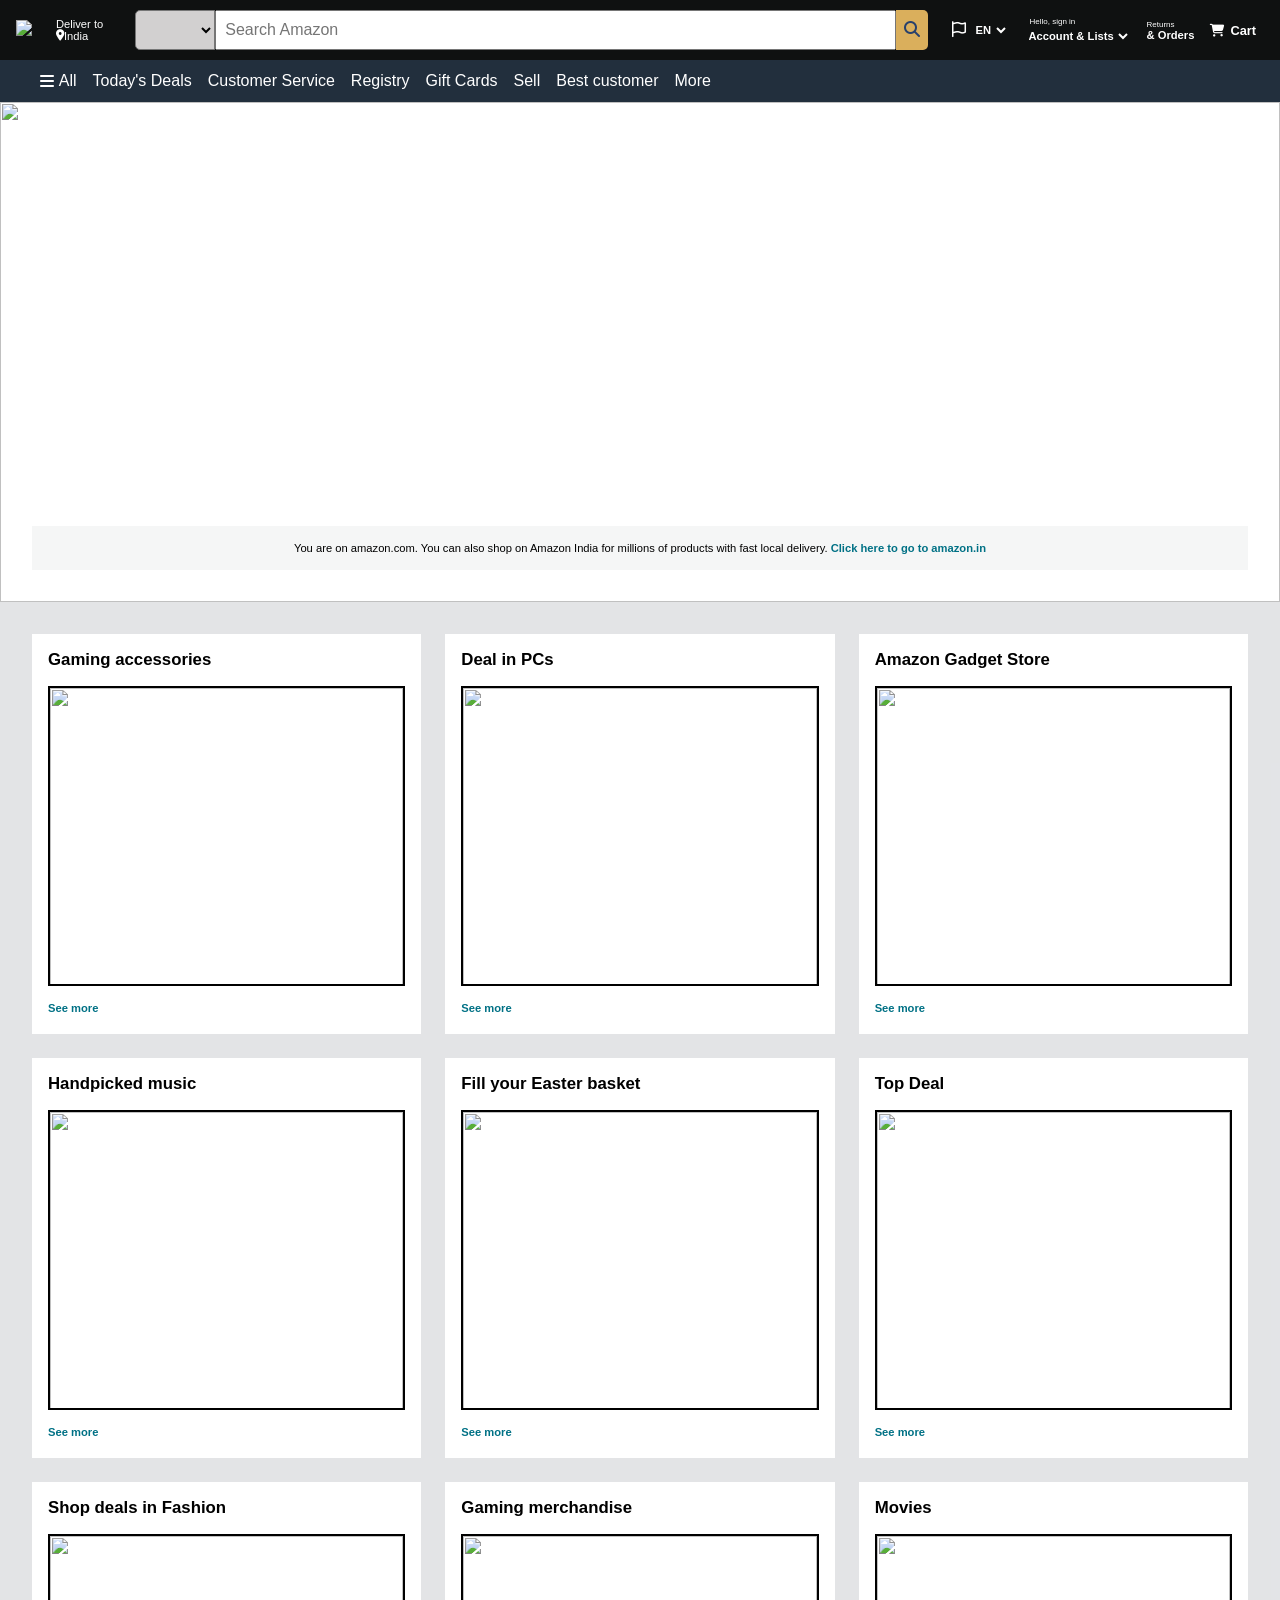
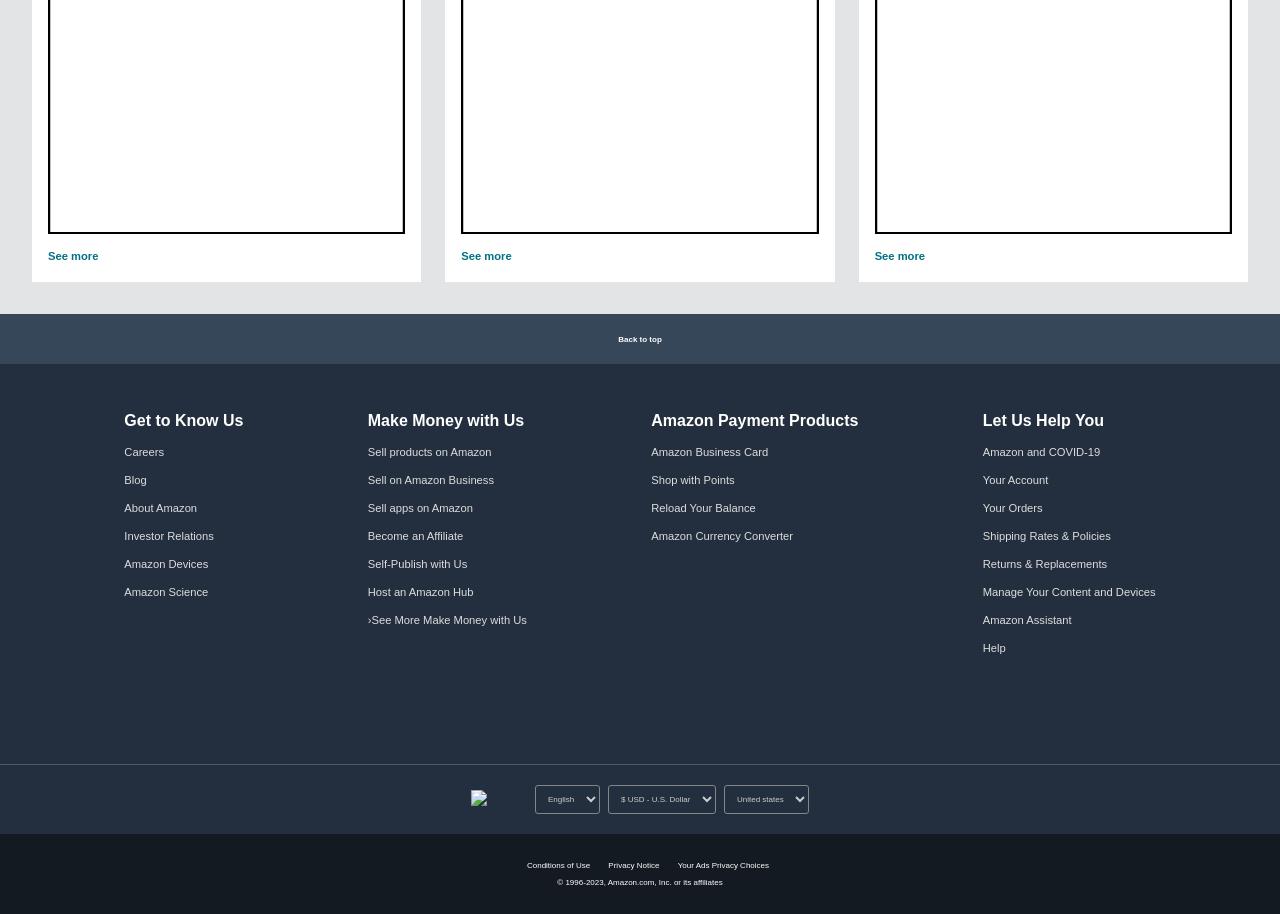
==== index.html @ fedb4ec2 "link" ====
<!DOCTYPE html>
<html lang="en">
  <head>
    <meta charset="UTF-8" />
    <meta name="viewport" content="width=device-width, initial-scale=1.0" />
    
    <link rel="stylesheet" href="amazon.css" />

    <!-- Font Awesome CDN -->

    <link
      rel="stylesheet"
      href="https://cdnjs.cloudflare.com/ajax/libs/font-awesome/6.5.1/css/all.min.css"
      integrity="sha512-DTOQO9RWCH3ppGqcWaEA1BIZOC6xxalwEsw9c2QQeAIftl+Vegovlnee1c9QX4TctnWMn13TZye+giMm8e2LwA=="
      crossorigin="anonymous"
      referrerpolicy="no-referrer"
    />
    <title>Amazon Clone</title>
  </head>

  <body>
    <header>
      <nav>
        <div class="nav-left">
          <div class="nav-logo">
            <img
              src="https://media.geeksforgeeks.org/wp-content/uploads/20240326183545/amazon.png"
            />
          </div>
          <div class="location">
            <p class="top-text">Deliver to</p>
            <div class="location-icon">
              <i class="fa-solid fa-location-dot"></i>
              <p class="bottom-text">India</p>
            </div>
          </div>
        </div>

        <div class="nav-center">
          <select class="search-dropdown">
            <option></option>
            <option>All</option>
            <option>All Departments</option>
            <option>Arts & Crafts</option>
          </select>
          <input type="text" placeholder="Search Amazon" class="search-box" />
          <div class="search-icon">
            <i class="fa-solid fa-magnifying-glass" style="color: #28416c"> </i>
          </div>
        </div>

        <div class="nav-right">
          <div class="language-option">
            <div class="flag">
              <i class="fa-regular fa-flag"></i>
            </div>
            <select class="select-language">
              <option value="lan">EN</option>
              <option value="lan">ES</option>
              <option value="lan">AR</option>
            </select>
          </div>

          <div class="account-option">
            <p class="top-text">Hello, sign in</p>
            <select class="select-account">
              <option value="Account">Account & Lists</option>
              <option value="Account">Account & Lists</option>
              <option value="Account">Account & Lists</option>
            </select>
          </div>

          <div class="order-option">
            <p class="top-text">Returns</p>
            <p class="bottom-text">& Orders</p>
          </div>

          <div class="cart-option">
            <div class="cart-logo">
              <i class="fa-solid fa-cart-shopping"></i>
            </div>
            Cart
          </div>
        </div>
      </nav>

      <div class="nav-options">
        <div class="all-logo">
          <i class="fa-solid fa-bars"></i>
          <p class="list">All</p>
        </div>

        <div class="options">
          <p>Today's Deals</p>
          <p>Customer Service</p>
          <p>Registry</p>
          <p>Gift Cards</p>
          <p>Sell</p>
          <p>Best customer</p>
          <p>More</p>
        </div>
      </div>
    </header>

    <main>
      <div class="carousel">
        <div class="slides-container">
          <div id="slide1" class="slide">
            <div class="content">
              <img
                src="https://media.geeksforgeeks.org/wp-content/uploads/20240326122916/image11.jpg"
              />
            </div>
            <a href="#slide3" class="prev arrow">
              <i class="fa-solid fa-chevron-left" style="color: #ffffff"> </i>
            </a>
            <a href="#slide2" class="next arrow">
              <i class="fa-solid fa-chevron-right" style="color: #ffffff"> </i>
            </a>
          </div>
          <div id="slide2" class="slide">
            <div class="content">
              <img
                src="https://media.geeksforgeeks.org/wp-content/uploads/20240326122915/image8.jpg"
              />
            </div>
            <div class="arrows"></div>
            <a href="#slide1" class="prev arrow">
              <i class="fa-solid fa-chevron-left" style="color: #ffffff"> </i>
            </a>
            <a href="#slide3" class="next arrow">
              <i class="fa-solid fa-chevron-right" style="color: #ffffff"> </i>
            </a>
          </div>
          <div id="slide3" class="slide">
            <div class="content">
              <img
                src="https://media.geeksforgeeks.org/wp-content/uploads/20240326121955/image.jpg"
              />
            </div>
            <div class="arrows"></div>
            <a href="#slide2" class="prev arrow">
              <i class="fa-solid fa-chevron-left" style="color: #ffffff"> </i>
            </a>
            <a href="#slide1" class="next arrow">
              <i class="fa-solid fa-chevron-right" style="color: #ffffff"> </i>
            </a>
          </div>
        </div>
        <div class="text">
          <p>
            You are on amazon.com. You can also shop on Amazon India for
            millions of products with fast local delivery.
            <a href="#"> Click here to go to amazon.in </a>
          </p>
        </div>
      </div>



      <!-- second part -->
      <div class="items-container">
        <div class="item-card">
          <h2>Gaming accessories</h2>
          <img
          src="/amazon/amazon.jpg"
          />
          <p>
            <a href="#">See more</a>
          </p>
        </div>
        <div class="item-card">
          <h2>Deal in PCs</h2>
          <img
          src="/amazon/amazon.jpg"
          />
          <p>
            <a href="#">See more</a>
          </p>
        </div>
        <div class="item-card">
          <h2>Amazon Gadget Store</h2>
          <img
          src="/amazon/amazon.jpg"
          />
          <p>
            <a href="#">See more</a>
          </p>
        </div>
        <div class="item-card">
          <h2>Handpicked music</h2>
          <img
          src="/amazon/amazon.jpg"
          />
          <p>
            <a href="#">See more</a>
          </p>
        </div>
        <div class="item-card">
          <h2>Fill your Easter basket</h2>
          <img
          src="/amazon/amazon.jpg"
          />
          <p>
            <a href="#">See more</a>
          </p>
        </div>
        <div class="item-card">
          <h2>Top Deal</h2>
          <img
          src="/amazon/amazon.jpg"
          />
          <p>
            <a href="#">See more</a>
          </p>
        </div>
        <div class="item-card">
          <h2>Shop deals in Fashion</h2>
          <img
          src="/amazon/amazon.jpg"
          />
          <p>
            <a href="#">See more</a>
          </p>
        </div>
        <div class="item-card">
          <h2>Gaming merchandise</h2>
          <img
          src="/amazon/amazon.jpg"
          />
          <p>
            <a href="#">See more</a>
          </p>
        </div>
        <div class="item-card">
          <h2>Movies</h2>
          <img
            src="https://media.geeksforgeeks.org/wp-content/uploads/20240326121955/image.jpg"
          />
          <p>
            <a href="#">See more</a>
          </p>
        </div>
      </div>
    </main>



    <!--last part footer-->
    <footer>
      <a href="#" class="back-option"> Back to top </a>

      <div class="footer-links">
        <ul>
          <p>Get to Know Us</p>
          <a>Careers</a>
          <a>Blog</a>
          <a>About Amazon</a>
          <a>Investor Relations</a>
          <a>Amazon Devices</a>
          <a>Amazon Science</a>
        </ul>
        <ul>
          <p>Make Money with Us</p>
          <a>Sell products on Amazon</a>
          <a>Sell on Amazon Business</a>
          <a>Sell apps on Amazon</a>
          <a>Become an Affiliate</a>
          <a>Self-Publish with Us</a>
          <a>Host an Amazon Hub</a>
          <a>›See More Make Money with Us</a>
        </ul>
        <ul>
          <p>Amazon Payment Products</p>
          <a>Amazon Business Card</a>
          <a>Shop with Points</a>
          <a>Reload Your Balance</a>
          <a>Amazon Currency Converter</a>
        </ul>
        <ul>
          <p>Let Us Help You</p>
          <a>Amazon and COVID-19</a>
          <a>Your Account</a>
          <a>Your Orders</a>
          <a>Shipping Rates & Policies</a>
          <a>Returns & Replacements</a>
          <a>Manage Your Content and Devices</a>
          <a>Amazon Assistant</a>
          <a>Help</a>
        </ul>
      </div>
      <div class="country-info">
        <div class="logo">
          <img
            src="https://media.geeksforgeeks.org/wp-content/uploads/20240326183545/amazon.png"
          />
        </div>
        <div class="options">
          <select>
            <option value="En">English</option>
          </select>
          <select>
            <option value="1">$ USD - U.S. Dollar</option>
          </select>

          <select>
            <option value="4">United states</option>
          </select>
        </div>
      </div>
      <div class="policies">
        <div class="pages">
          <a href="#">Conditions of Use</a>
          <a href="#">Privacy Notice</a>
          <a href="#">Your Ads Privacy Choices</a>
        </div>
        © 1996-2023, Amazon.com, Inc. or its affiliates
      </div>
    </footer>
  </body>
</html>
---- amazon.css ----
* {
    margin: 0;
    padding: 0;
    box-sizing: border-box;
}

body {
    height: 100vh;
    font-family: Arial;
}

/* Header  */
nav {
    height: 60px;
    display: flex;
    align-items: center;
    background-color: #0f1111;
    color: white;
}

.nav-left {
    display: flex;
    align-items: center;
    justify-content: center;
    margin-left: .5rem;
}

.nav-logo img {
    width: 100px;
    padding: .5rem;
}

.nav-logo:hover {
    outline: 1px solid white;
}

.location {
    height: 100%;
    font-size: .7rem;
    padding: .5rem 1rem;
}

.location:hover {
    outline: 1px solid white;
}

.location-icon {
    display: flex;
    align-items: center;
}


.nav-center {
    height: 40px;
    display: flex;
    flex-grow: 1;
    border-radius: 5px;
    margin-left: 1rem;
}

.nav-center:hover {
    outline: 2px solid rgb(232, 176, 73);
}

.search-dropdown {
    width: 5rem;
    font-size: 1rem;
    background-color: rgb(210, 208, 208);
    padding: .5rem;
    border-radius: 5px 0 0 5px;
    outline: none;
}

.search-dropdown:focus {
    outline: none;
}

.search-box {
    font-size: 1rem;
    flex-grow: 1;
    padding: .5rem;
}

.search-box:focus {
    outline: none;
}

.search-icon i {
    height: 100%;
    background-color: rgba(255, 203, 105, 0.849);
    border-radius: 0 5px 5px 0;
    padding: .7rem .5rem;
    outline: none;
}

.nav-right {
    display: flex;
    align-items: center;
    margin: 0 1rem;
}

.language-option {
    display: flex;
    padding: .5rem .5rem;
}

.language-option:hover {
    outline: 1px solid white;
}

.flag {
    width: 20px;
}

.select-language {
    font-size: .7rem;
    font-weight: bold;
    color: white;
    background: transparent;
    border: none;
}

.select-language option {
    color: black;
}

.account-option {
    padding: .5rem .5rem;
}

.account-option:hover {
    outline: 1px solid white;
}

.account-option .top-text {
    font-size: .5rem;
    margin-left: 5px;
}

.select-account {
    font-size: .7rem;
    font-weight: bold;
    background: transparent;
    color: white;
    border: none;
}

.order-option {
    padding: .5rem .5rem;
    justify-content: space-between;
}

.order-option:hover {
    outline: 1px solid white;
}

.order-option .top-text {
    font-size: .5rem;
}

.order-option .bottom-text {
    font-size: .7rem;
    font-weight: bold;
}

.cart-option {
    display: flex;
    align-items: center;
    font-size: 0.8rem;
    font-weight: 700;
    padding: .5rem .5rem;
}

.cart-option:hover {
    outline: 1px solid white;
}

.cart-logo i {
    width: 20px;
}

.nav-options {
    height: 42px;
    display: flex;
    align-items: center;
    background-color: #222f3d;
    color: white;
    justify-content: start;

}

.nav-options * {
    cursor: pointer;
}

.all-logo {
    display: flex;
    align-items: center;
    gap: .3rem;
    padding: .5rem;
    margin-left: 2rem;
}

.all-logo:hover {
    outline: 1px solid white;
}

.nav-options .options {
    display: flex;
}

.nav-options .options p {
    padding: 0.5rem;
}

.nav-options .options p:hover {
    outline: 1px solid white;
}

/* Main */
main {
    width: min(1500px, 100%);
    position: relative;
    left: 50%;
    transform: translate(-50%);
}

.carousel {
    width: 100%;
    height: 500px;
    position: relative;
    display: flex;
    justify-content: center;
    align-items: flex-end;
}

.carousel .slides-container {
    position: absolute;
    top: 0;
    right: 0;
    bottom: 0;
    left: 0;
    display: flex;
    overflow-x: scroll;
    scroll-snap-type: x mandatory;
}

.carousel .slides-container::-webkit-scrollbar {
    display: none;
}

.slides-container .slide {
    position: relative;
    display: flex;
    align-items: center;
    justify-content: center;
    flex: 0 0 100%;
    overflow: hidden;
}

.slide .content {
    width: 100%;
    height: 100%;
}

.slide .content img {
    height: 100%;
    width: 100%;
    object-fit: cover;
}

.slide .arrow {
    position: absolute;
    top: 50%;
    transform: translateY(-50%);
    scale: 2;
    margin: 1rem;
}

.slide .prev {
    left: 1rem;
}

.slide .next {
    right: 1rem;
}

.carousel .text {
    width: 95%;
    position: absolute;
    text-align: center;
    font-size: .7rem;
    background-color: #f5f6f6;
    padding: 1rem;
    margin-bottom: 2rem;
}

.carousel .text a {
    text-decoration: none;
    font-weight: bold;
    color: #007185;
}

.items-container {
    display: flex;
    flex-wrap: wrap;
    gap: 1.5rem;
    background-color: #c9cbcf82;
    padding:  2rem 2rem 2rem;
}

.item-card {
    height: 400px;
    display: flex;
    flex-direction: column;
    flex: 1 0 300px;
    gap: 1rem;
    font-size: .7rem;
    background-color: white;
    padding: 1rem;
    cursor: pointer;
    overflow: hidden;
}

.item-card:hover{
    border: 2px solid black;
}

.item-card img {
    height: 300px;
    width: 100%;
    border: 2px solid black;
    object-fit: cover;
}

.item-card a {
    text-decoration: none;
    font-weight: bold;
    color: #007185;
}

/* Footer */
.back-option {
    text-decoration: none;
    height: 50px;
    display: flex;
    align-items: center;
    justify-content: center;
    font-size: .5rem;
    font-weight: bold;
    color: white;
    background-color: #37475A;
}

.footer-links {
    height: 400px;
    display: flex;
    justify-content: space-evenly;
    background-color: #232F3E;
    color: white;
}

.footer-links ul {
    margin-top: 3rem;
}

.footer-links ul p {
    font-weight: bold;
}

.footer-links ul a {
    display: block;
    font-size: .7rem;
    color: #dddddd;
    margin-top: 1rem;
    cursor: pointer;
}

.footer-links ul a:hover {
    text-decoration: underline;
}

.country-info {
    height: 70px;
    display: flex;
    align-items: center;
    justify-content: center;
    background-color: #232F3E;
    color: white;
    border-top: 0.5px solid #84868878;
}

.country-info .logo img {
    width: 50px;
}

.country-info .options {
    display: flex;
    gap: .5rem;
    margin-left: 3rem;
}

.country-info .options select {
    font-size: .5rem;
    text-decoration: none;
    color: #cccccc;
    background: transparent;
    border: 1px solid #848688;
    border-radius: 3px;
    padding: .5rem;
}

.policies {
    height: 80px;
    display: flex;
    flex-direction: column;
    align-items: center;
    justify-content: center;
    gap: .5rem;
    font-size: .5rem;
    color: white;
    background-color: #131A22;
}

.pages a {
    text-decoration: none;
    color: white;
    margin-left: 1rem;

}

/* Small Devices */
@media screen and (max-width: 900px) {
    :root {
        font-size: 2vw;
    }

    /* Header  */
    nav {
        height: 5vw;
    }

    .nav-logo img {
        width: 7vw;
    }

    .nav-center {
        height: 4vw;
    }

    .search-dropdown {
        width: 7vw;
    }

    .search-box {
        width: 1vw;
    }

    .search-icon i {
        padding: .5rem .5rem;
    }

    .flag {
        width: 2vw;
    }

    .cart-logo {
        width: 3vw;
    }

    .nav-options {
        height: 5vw;
    }

    /* Main */
    .carousel {
        height: 30vw;
    }

    .arrow i {
        height: 4vw;
    }


    .item-card {
        height: 25vw;
        flex: 1 0 20vw;
        font-size: .5rem;
    }

    .item-card img {
        height: 14vw;
    }

    /* Footer */
    .back-option {
        height: 5vw;
    }

    .footer-links {
        height: 40vw;
    }

    .country-info .logo img {
        width: 7vw;
    }

    .policies {
        height: 8vw;
    }
}
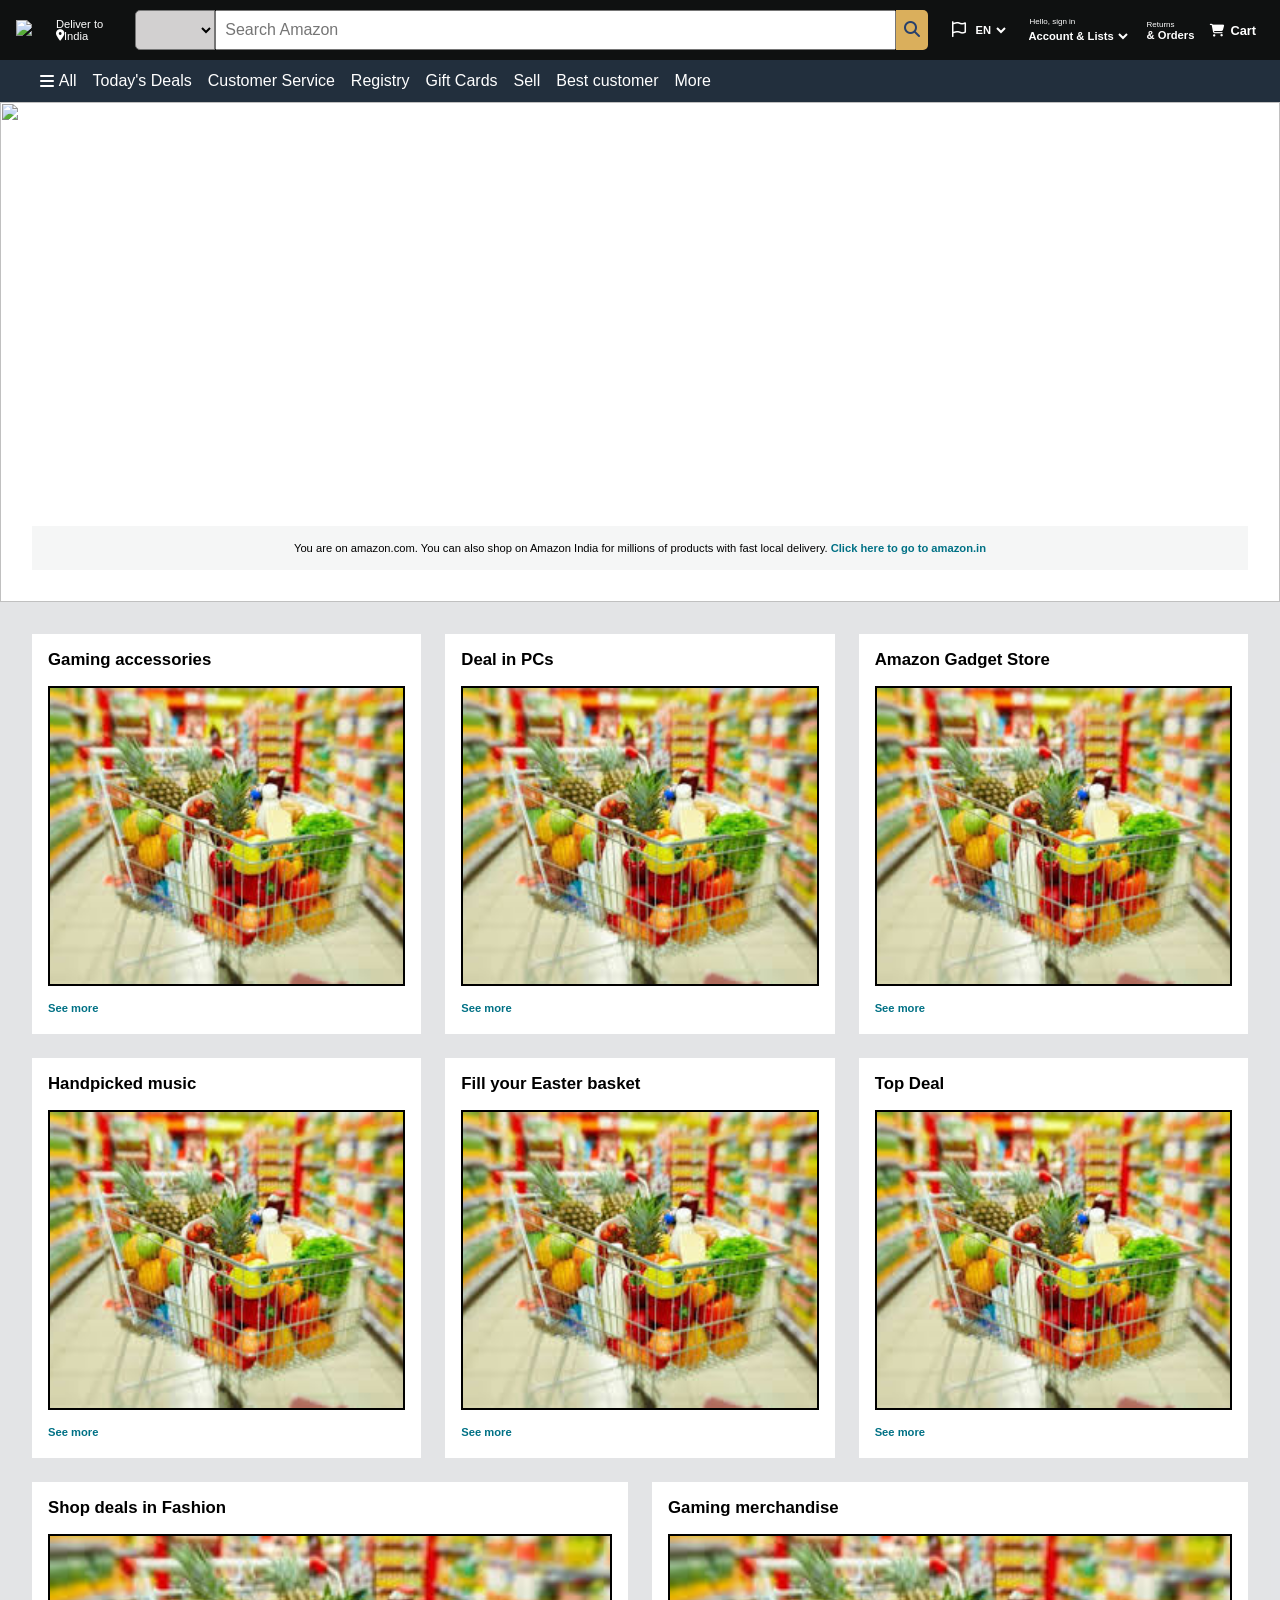
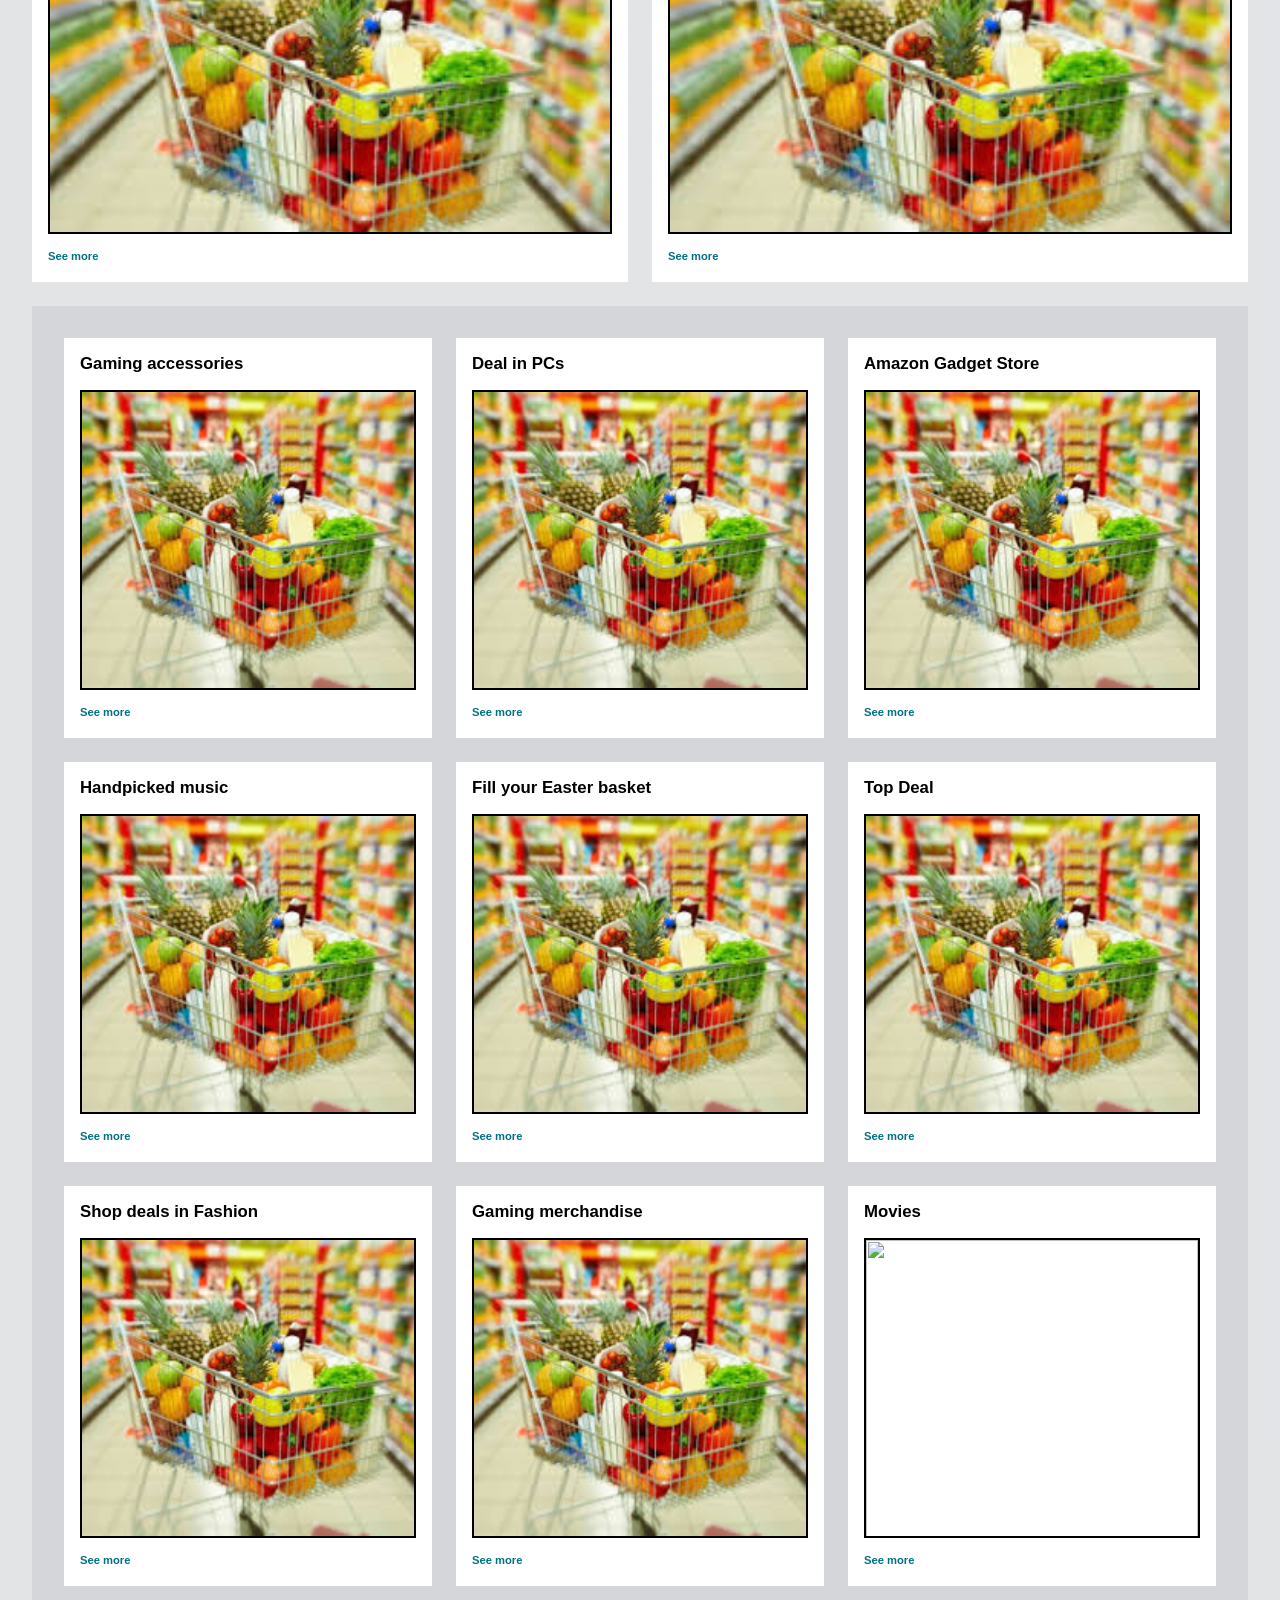
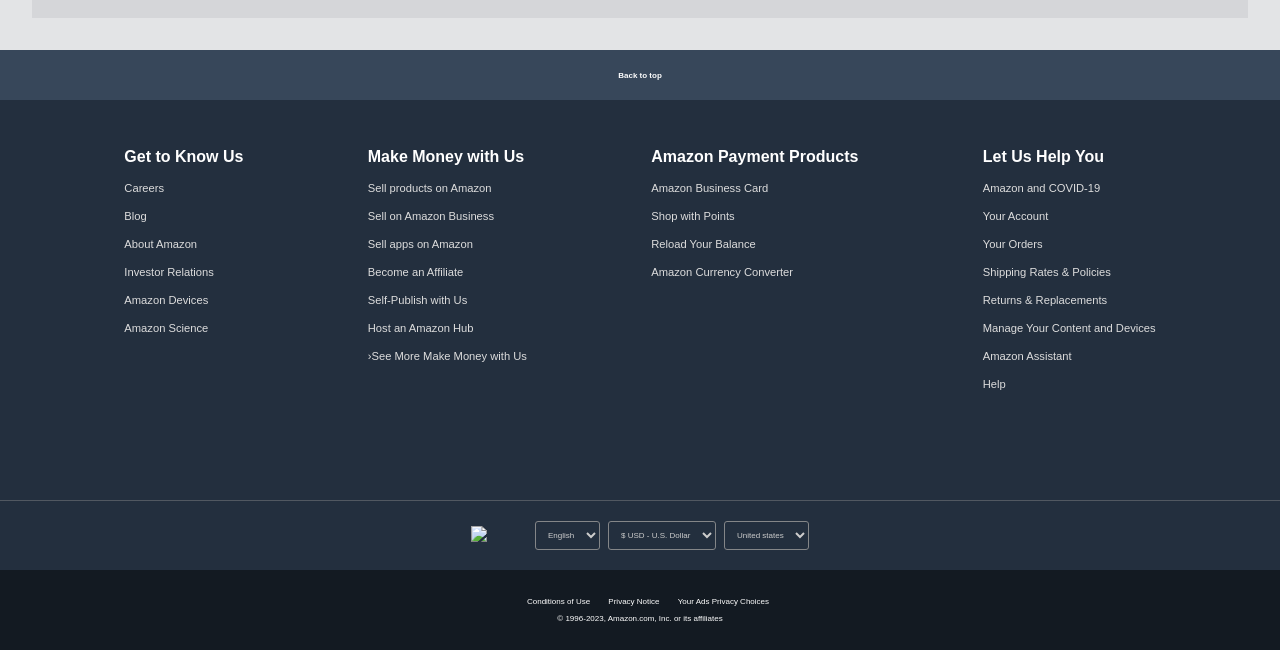
==== commit fd67c5b3: "display new box" ====
--- a/index.html
+++ b/index.html
@@ -41,7 +41,7 @@
             <option></option>
             <option>All</option>
             <option>All Departments</option>
-            <option>Arts & Crafts</option>
+            <option>Arts or Crafts</option>
           </select>
           <input type="text" placeholder="Search Amazon" class="search-box" />
           <div class="search-icon">
@@ -163,7 +163,7 @@
         <div class="item-card">
           <h2>Gaming accessories</h2>
           <img
-          src="/amazon/amazon.jpg"
+          src="amazon.jpg"
           />
           <p>
             <a href="#">See more</a>
@@ -172,7 +172,7 @@
         <div class="item-card">
           <h2>Deal in PCs</h2>
           <img
-          src="/amazon/amazon.jpg"
+          src="amazon.jpg"
           />
           <p>
             <a href="#">See more</a>
@@ -181,7 +181,7 @@
         <div class="item-card">
           <h2>Amazon Gadget Store</h2>
           <img
-          src="/amazon/amazon.jpg"
+          src="amazon.jpg"
           />
           <p>
             <a href="#">See more</a>
@@ -190,7 +190,7 @@
         <div class="item-card">
           <h2>Handpicked music</h2>
           <img
-          src="/amazon/amazon.jpg"
+          src="amazon.jpg"
           />
           <p>
             <a href="#">See more</a>
@@ -199,7 +199,7 @@
         <div class="item-card">
           <h2>Fill your Easter basket</h2>
           <img
-          src="/amazon/amazon.jpg"
+          src="amazon.jpg"
           />
           <p>
             <a href="#">See more</a>
@@ -208,7 +208,7 @@
         <div class="item-card">
           <h2>Top Deal</h2>
           <img
-          src="/amazon/amazon.jpg"
+          src="amazon.jpg"
           />
           <p>
             <a href="#">See more</a>
@@ -217,7 +217,7 @@
         <div class="item-card">
           <h2>Shop deals in Fashion</h2>
           <img
-          src="/amazon/amazon.jpg"
+          src="amazon.jpg"
           />
           <p>
             <a href="#">See more</a>
@@ -226,12 +226,85 @@
         <div class="item-card">
           <h2>Gaming merchandise</h2>
           <img
-          src="/amazon/amazon.jpg"
-          />
-          <p>
-            <a href="#">See more</a>
-          </p>
-        </div>
+          src="amazon.jpg"
+          />
+          <p>
+            <a href="#">See more</a>
+          </p>
+        </div>
+        <div class="items-container">
+          <div class="item-card">
+            <h2>Gaming accessories</h2>
+            <img
+            src="amazon.jpg"
+            />
+            <p>
+              <a href="#">See more</a>
+            </p>
+          </div>
+          <div class="item-card">
+            <h2>Deal in PCs</h2>
+            <img
+            src="amazon.jpg"
+            />
+            <p>
+              <a href="#">See more</a>
+            </p>
+          </div>
+          <div class="item-card">
+            <h2>Amazon Gadget Store</h2>
+            <img
+            src="amazon.jpg"
+            />
+            <p>
+              <a href="#">See more</a>
+            </p>
+          </div>
+          <div class="item-card">
+            <h2>Handpicked music</h2>
+            <img
+            src="amazon.jpg"
+            />
+            <p>
+              <a href="#">See more</a>
+            </p>
+          </div>
+          <div class="item-card">
+            <h2>Fill your Easter basket</h2>
+            <img
+            src="amazon.jpg"
+            />
+            <p>
+              <a href="#">See more</a>
+            </p>
+          </div>
+          <div class="item-card">
+            <h2>Top Deal</h2>
+            <img
+            src="amazon.jpg"
+            />
+            <p>
+              <a href="#">See more</a>
+            </p>
+          </div>
+          <div class="item-card">
+            <h2>Shop deals in Fashion</h2>
+            <img
+            src="amazon.jpg"
+            />
+            <p>
+              <a href="#">See more</a>
+            </p>
+          </div>
+          <div class="item-card">
+            <h2>Gaming merchandise</h2>
+            <img
+            src="amazon.jpg"
+            />
+            <p>
+              <a href="#">See more</a>
+            </p>
+          </div>
         <div class="item-card">
           <h2>Movies</h2>
           <img
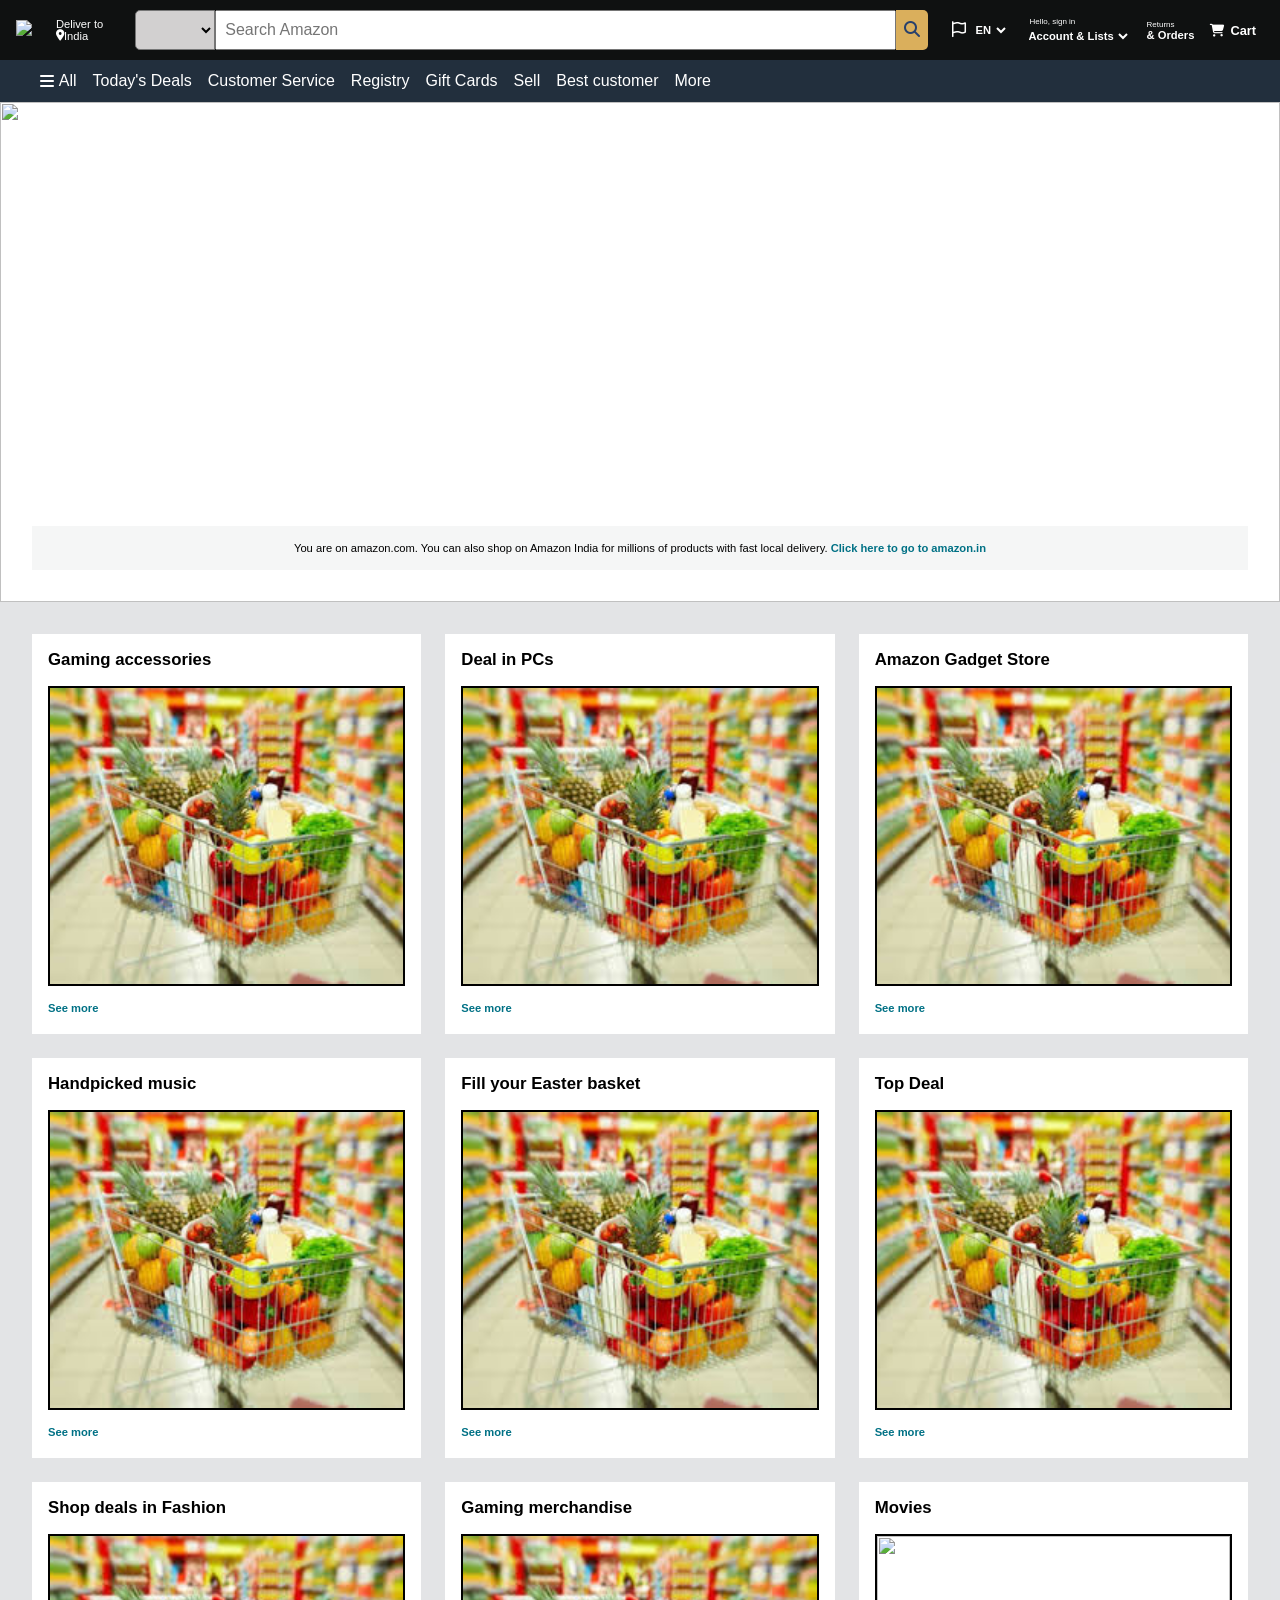
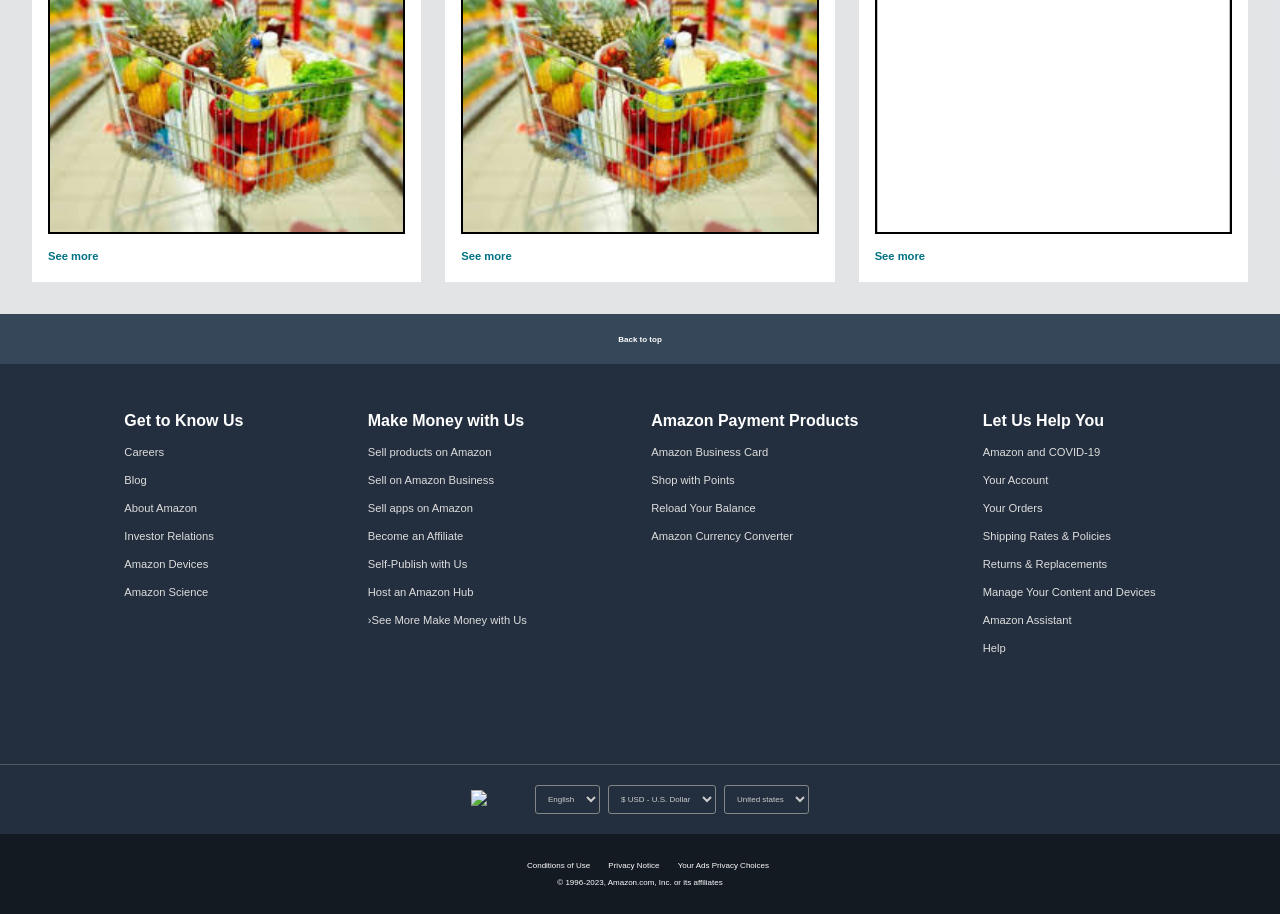
==== commit ee2629f0: "new nav bar" ====
--- a/index.html
+++ b/index.html
@@ -232,79 +232,7 @@
             <a href="#">See more</a>
           </p>
         </div>
-        <div class="items-container">
-          <div class="item-card">
-            <h2>Gaming accessories</h2>
-            <img
-            src="amazon.jpg"
-            />
-            <p>
-              <a href="#">See more</a>
-            </p>
-          </div>
-          <div class="item-card">
-            <h2>Deal in PCs</h2>
-            <img
-            src="amazon.jpg"
-            />
-            <p>
-              <a href="#">See more</a>
-            </p>
-          </div>
-          <div class="item-card">
-            <h2>Amazon Gadget Store</h2>
-            <img
-            src="amazon.jpg"
-            />
-            <p>
-              <a href="#">See more</a>
-            </p>
-          </div>
-          <div class="item-card">
-            <h2>Handpicked music</h2>
-            <img
-            src="amazon.jpg"
-            />
-            <p>
-              <a href="#">See more</a>
-            </p>
-          </div>
-          <div class="item-card">
-            <h2>Fill your Easter basket</h2>
-            <img
-            src="amazon.jpg"
-            />
-            <p>
-              <a href="#">See more</a>
-            </p>
-          </div>
-          <div class="item-card">
-            <h2>Top Deal</h2>
-            <img
-            src="amazon.jpg"
-            />
-            <p>
-              <a href="#">See more</a>
-            </p>
-          </div>
-          <div class="item-card">
-            <h2>Shop deals in Fashion</h2>
-            <img
-            src="amazon.jpg"
-            />
-            <p>
-              <a href="#">See more</a>
-            </p>
-          </div>
-          <div class="item-card">
-            <h2>Gaming merchandise</h2>
-            <img
-            src="amazon.jpg"
-            />
-            <p>
-              <a href="#">See more</a>
-            </p>
-          </div>
+       
         <div class="item-card">
           <h2>Movies</h2>
           <img
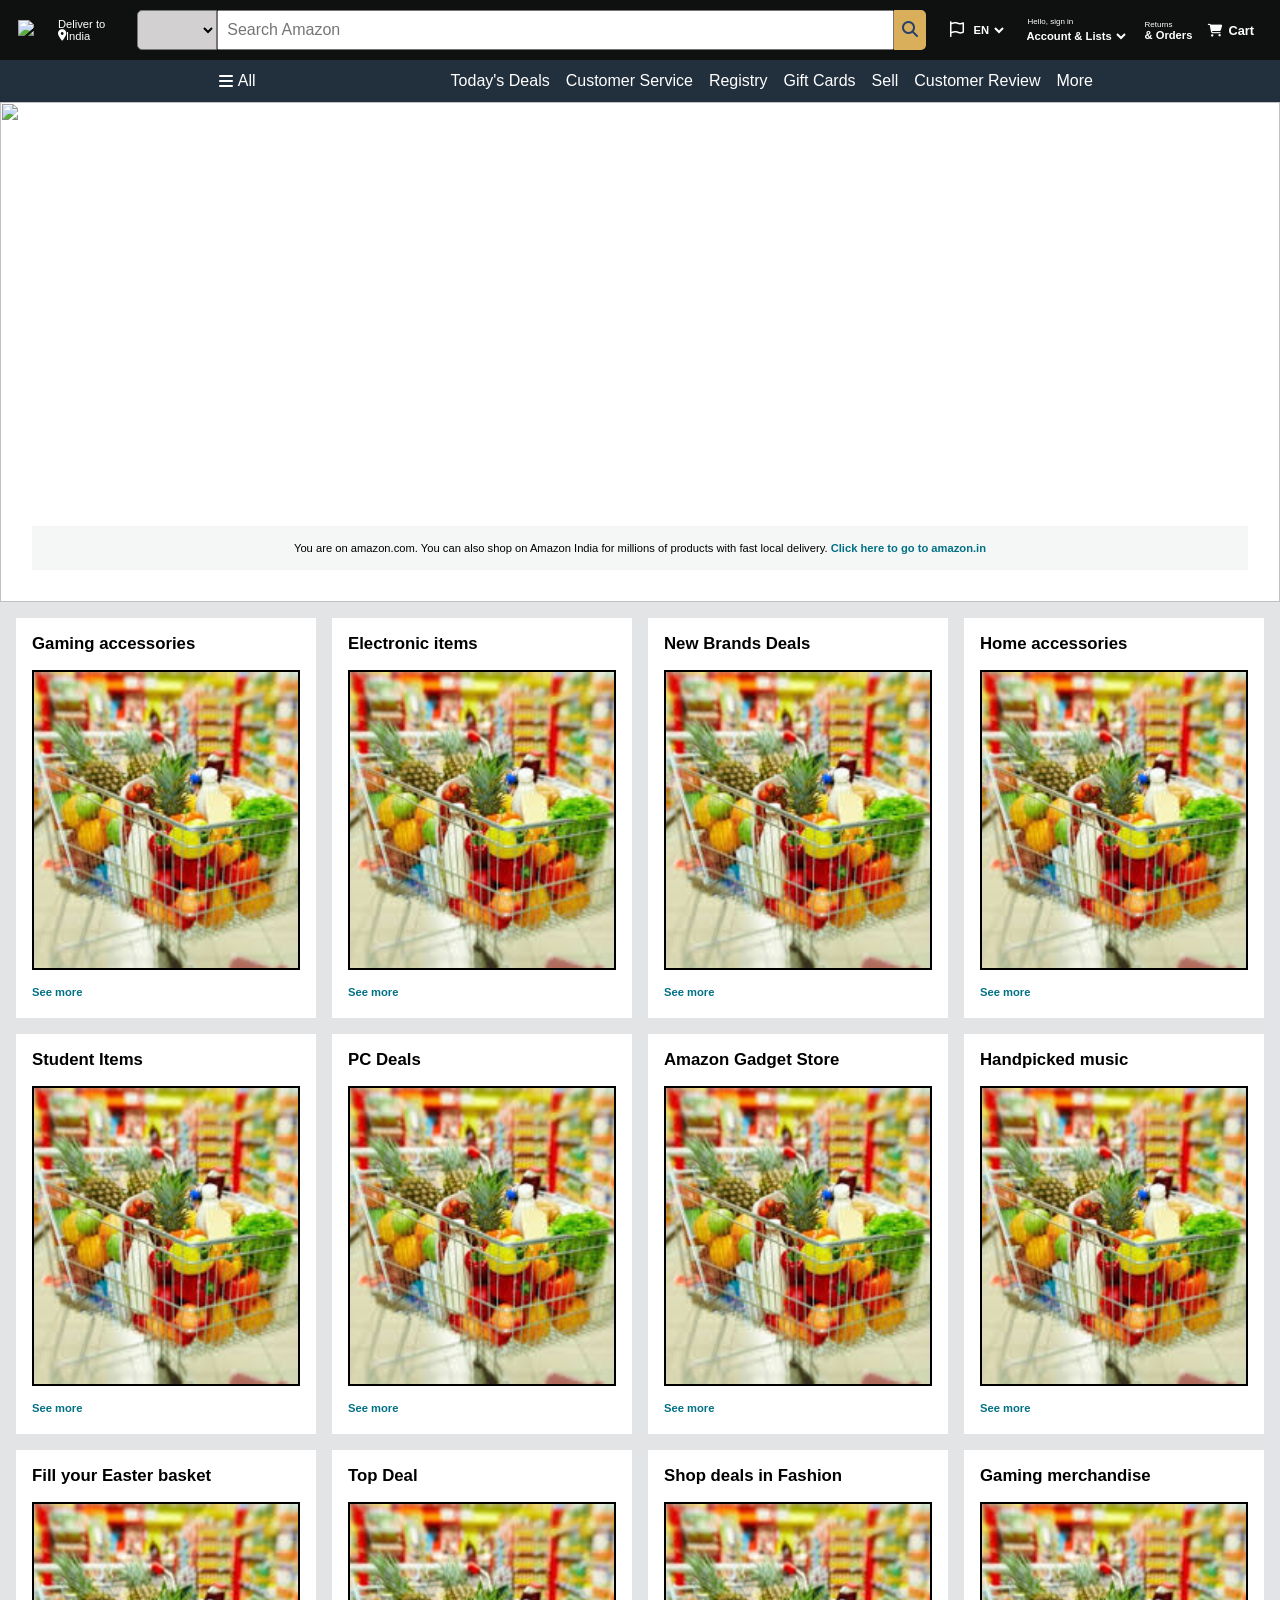
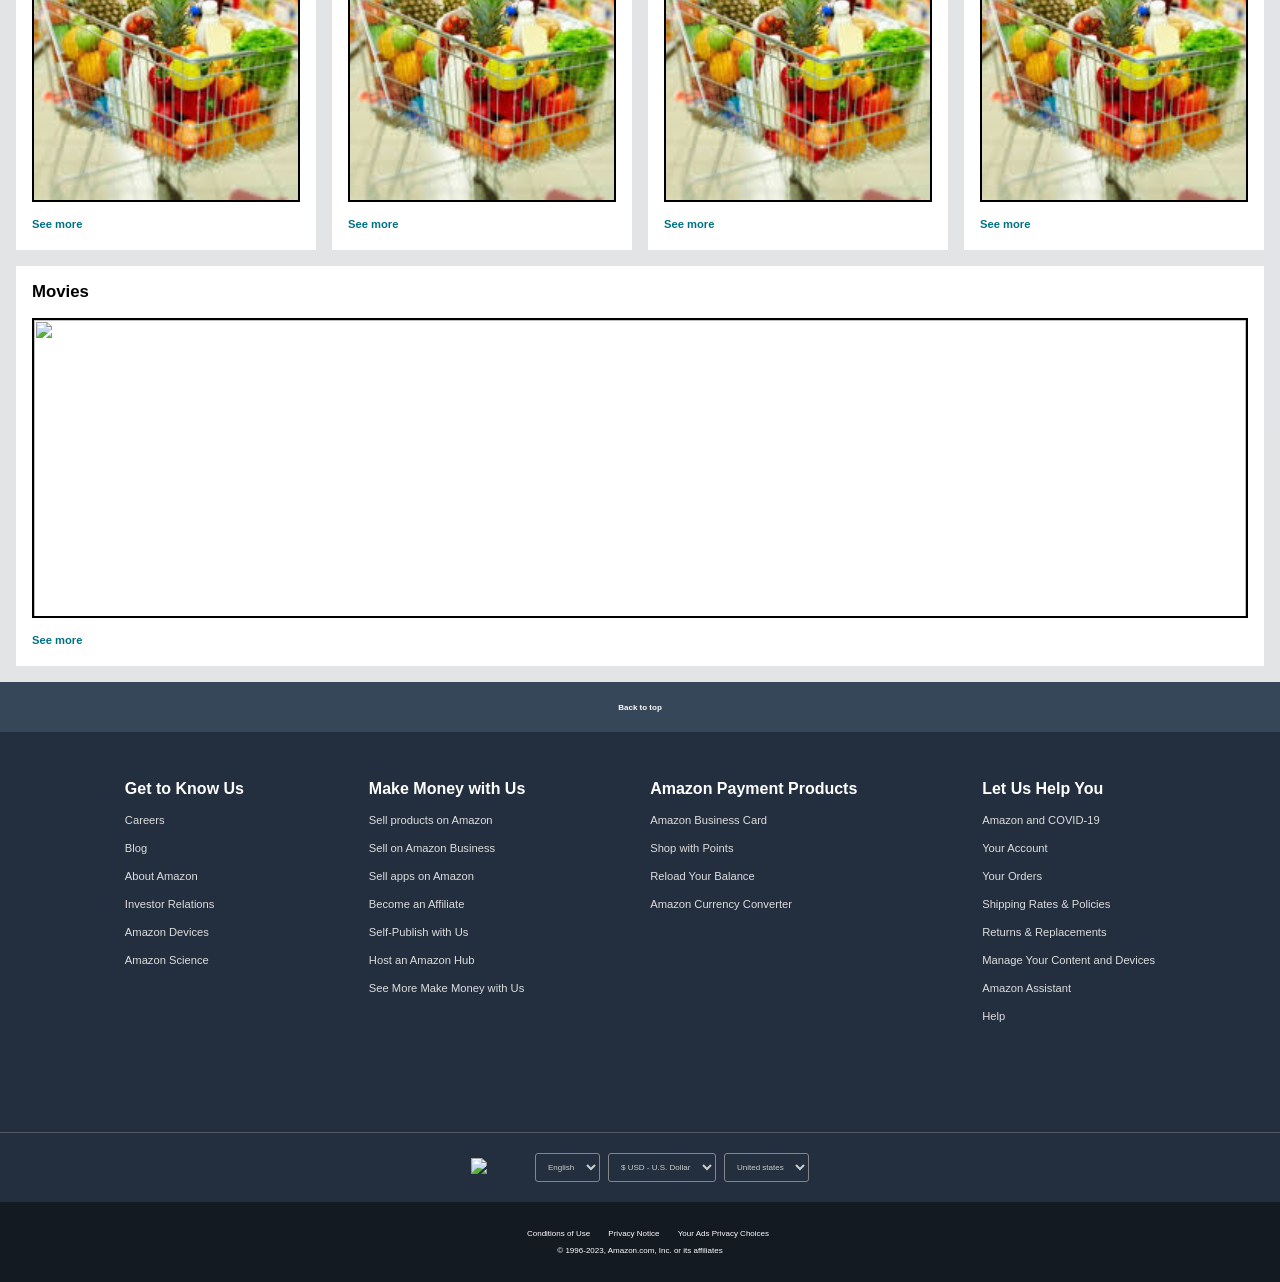
==== commit 76af8530: "add box in main" ====
--- a/index.html
+++ b/index.html
@@ -96,7 +96,7 @@
           <p>Registry</p>
           <p>Gift Cards</p>
           <p>Sell</p>
-          <p>Best customer</p>
+          <p>Customer Review</p>
           <p>More</p>
         </div>
       </div>
@@ -170,7 +170,43 @@
           </p>
         </div>
         <div class="item-card">
-          <h2>Deal in PCs</h2>
+          <h2>Electronic items</h2>
+          <img
+          src="amazon.jpg"
+          />
+          <p>
+            <a href="#">See more</a>
+          </p>
+        </div>
+        <div class="item-card">
+          <h2>New Brands Deals</h2>
+          <img
+          src="amazon.jpg"
+          />
+          <p>
+            <a href="#">See more</a>
+          </p>
+        </div>
+        <div class="item-card">
+          <h2>Home accessories</h2>
+          <img
+          src="amazon.jpg"
+          />
+          <p>
+            <a href="#">See more</a>
+          </p>
+        </div>
+        <div class="item-card">
+          <h2>Student Items</h2>
+          <img
+          src="amazon.jpg"
+          />
+          <p>
+            <a href="#">See more</a>
+          </p>
+        </div>
+        <div class="item-card">
+          <h2>PC Deals</h2>
           <img
           src="amazon.jpg"
           />
@@ -269,7 +305,7 @@
           <a>Become an Affiliate</a>
           <a>Self-Publish with Us</a>
           <a>Host an Amazon Hub</a>
-          <a>›See More Make Money with Us</a>
+          <a>See More Make Money with Us</a>
         </ul>
         <ul>
           <p>Amazon Payment Products</p>
@@ -315,7 +351,7 @@
           <a href="#">Privacy Notice</a>
           <a href="#">Your Ads Privacy Choices</a>
         </div>
-        © 1996-2023, Amazon.com, Inc. or its affiliates
+        &copy; 1996-2023, Amazon.com, Inc. or its affiliates
       </div>
     </footer>
   </body>
--- a/amazon.css
+++ b/amazon.css
@@ -13,9 +13,11 @@
 nav {
     height: 60px;
     display: flex;
+    padding: 2px;
     align-items: center;
     background-color: #0f1111;
     color: white;
+    
 }
 
 .nav-left {
@@ -185,7 +187,8 @@
     align-items: center;
     background-color: #222f3d;
     color: white;
-    justify-content: start;
+    justify-content:space-evenly;
+    
 
 }
 
@@ -304,9 +307,10 @@
 .items-container {
     display: flex;
     flex-wrap: wrap;
-    gap: 1.5rem;
+    flex-grow: initial;
+    gap: 1rem;
     background-color: #c9cbcf82;
-    padding:  2rem 2rem 2rem;
+    padding:  1rem 1rem 1rem;
 }
 
 .item-card {
@@ -319,11 +323,11 @@
     background-color: white;
     padding: 1rem;
     cursor: pointer;
-    overflow: hidden;
+    overflow:hidden;
 }
 
 .item-card:hover{
-    border: 2px solid black;
+    border: 1px solid black;
 }
 
 .item-card img {
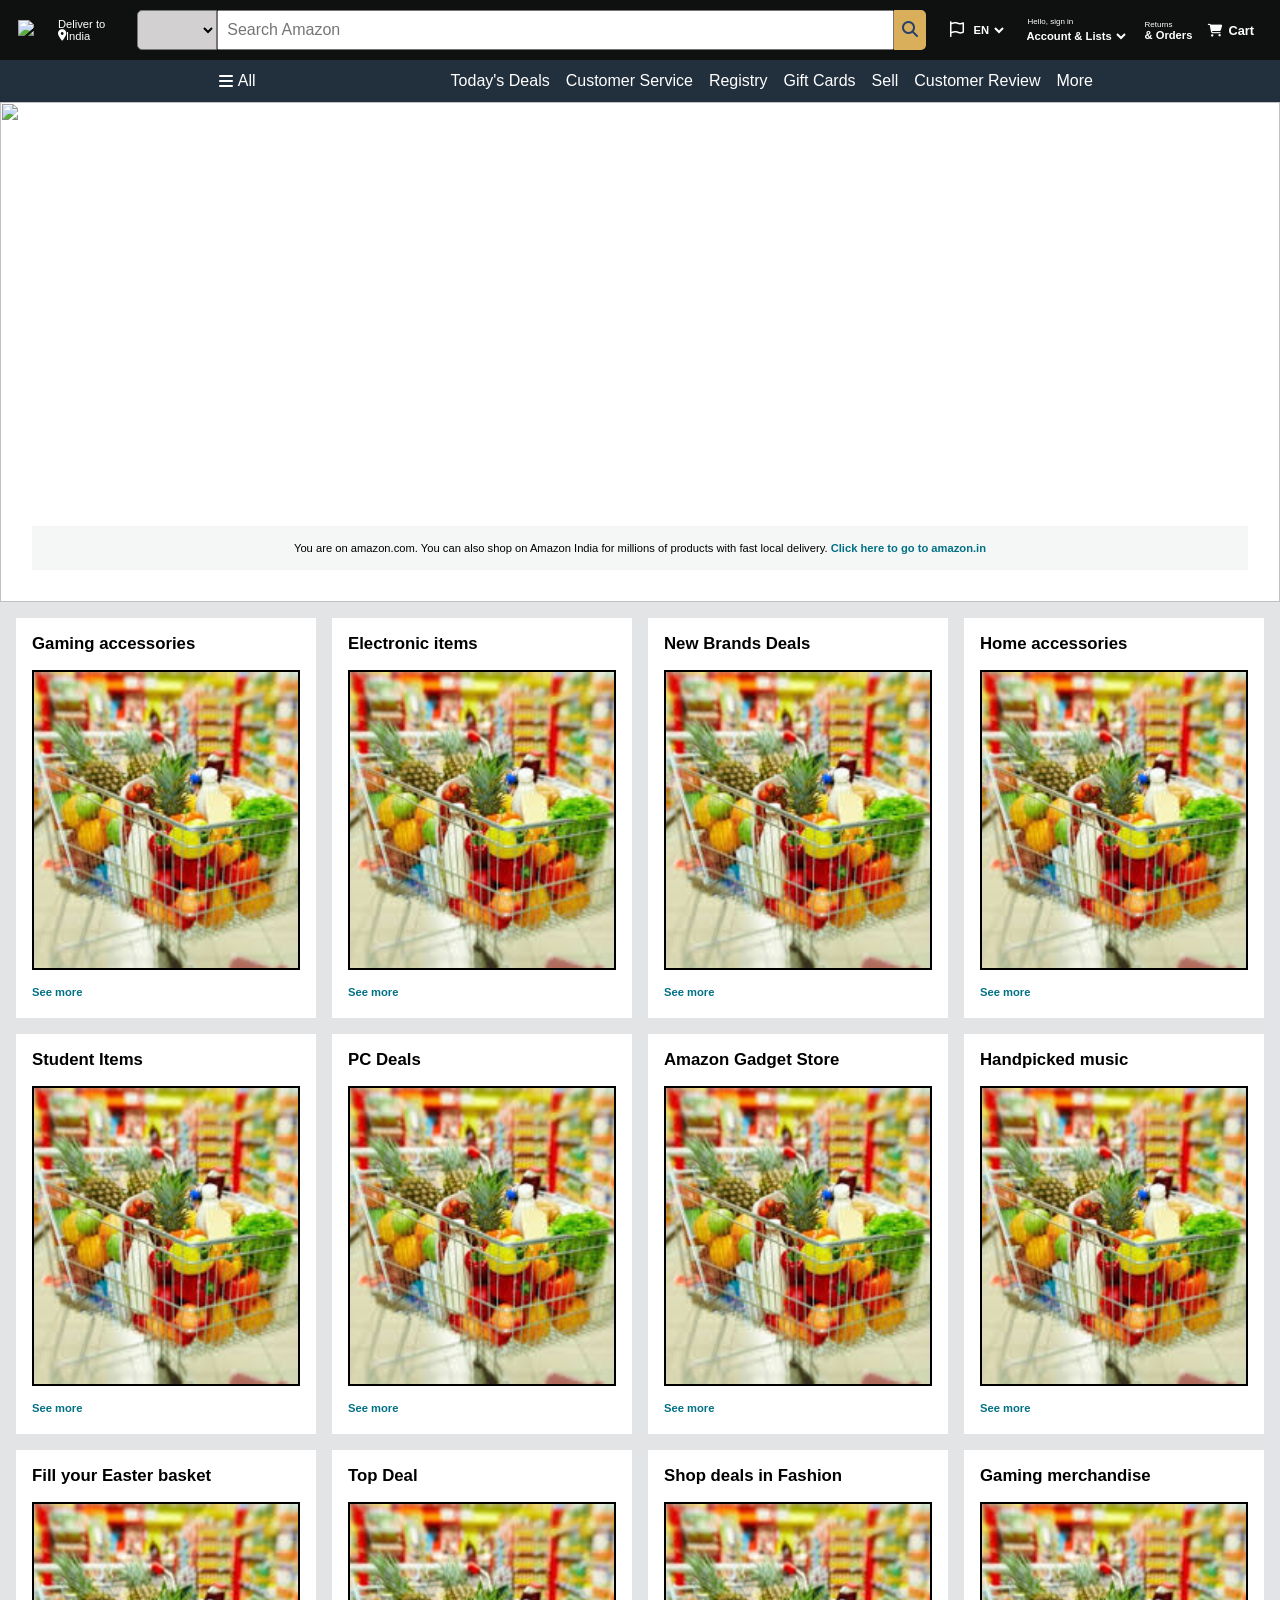
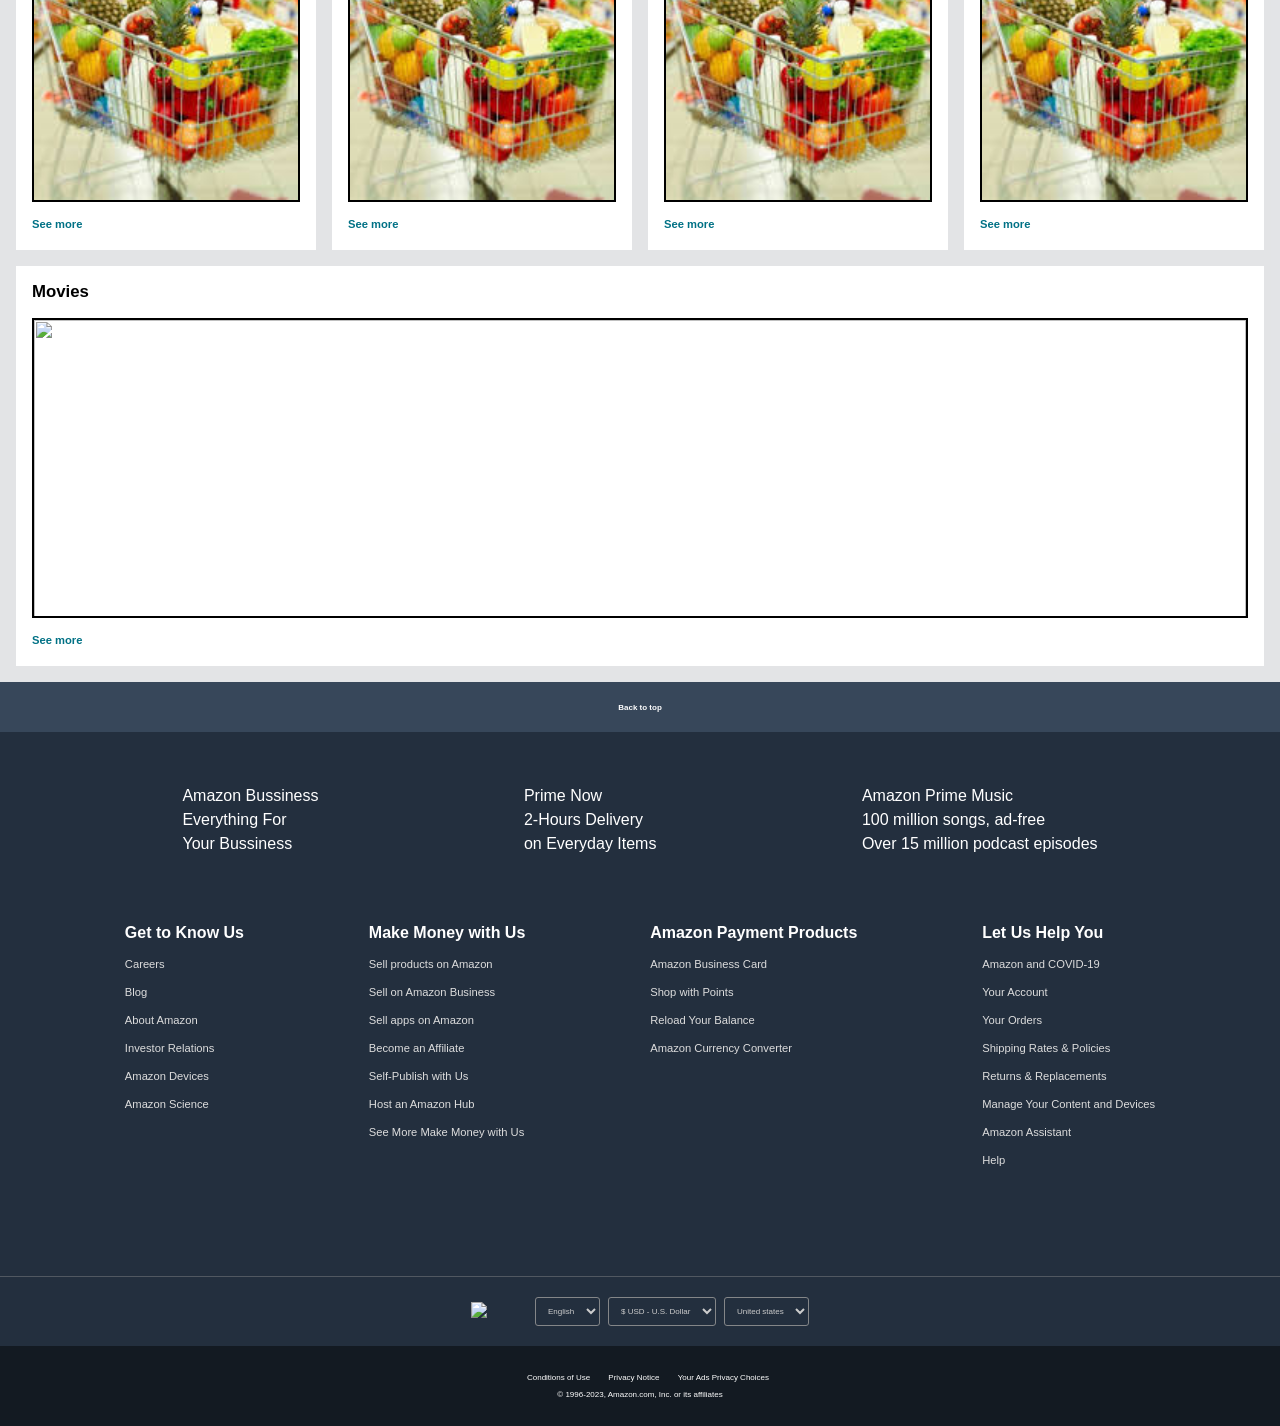
==== commit 4e3f8eb2: "add new footer" ====
--- a/index.html
+++ b/index.html
@@ -286,7 +286,24 @@
     <!--last part footer-->
     <footer>
       <a href="#" class="back-option"> Back to top </a>
-
+      
+      <div class="footer-bussiness">
+        <ul>
+          <li>Amazon Bussiness</li>
+          <li>Everything For</li>
+          <li>Your Bussiness</li>
+        </ul>
+        <ul>
+          <li>Prime Now</li>
+          <li>2-Hours Delivery</li>
+          <li>on Everyday Items</li>
+        </ul>
+        <ul>
+          <li>Amazon Prime Music</li>
+          <li>100 million songs, ad-free</li>
+          <li>Over 15 million podcast episodes</li>
+        </ul>
+      </div>
       <div class="footer-links">
         <ul>
           <p>Get to Know Us</p>
--- a/amazon.css
+++ b/amazon.css
@@ -362,6 +362,23 @@
     justify-content: space-evenly;
     background-color: #232F3E;
     color: white;
+}
+
+.footer-bussiness{
+    display: flex;
+    justify-content: space-evenly;
+    background-color: #232F3E;
+    color: white;
+}
+
+.footer-bussiness ul{
+    margin-top: 2rem;
+    padding: 20px;
+}
+
+.footer-bussiness ul LI{
+    list-style: none;
+    padding: 3px;
 }
 
 .footer-links ul {
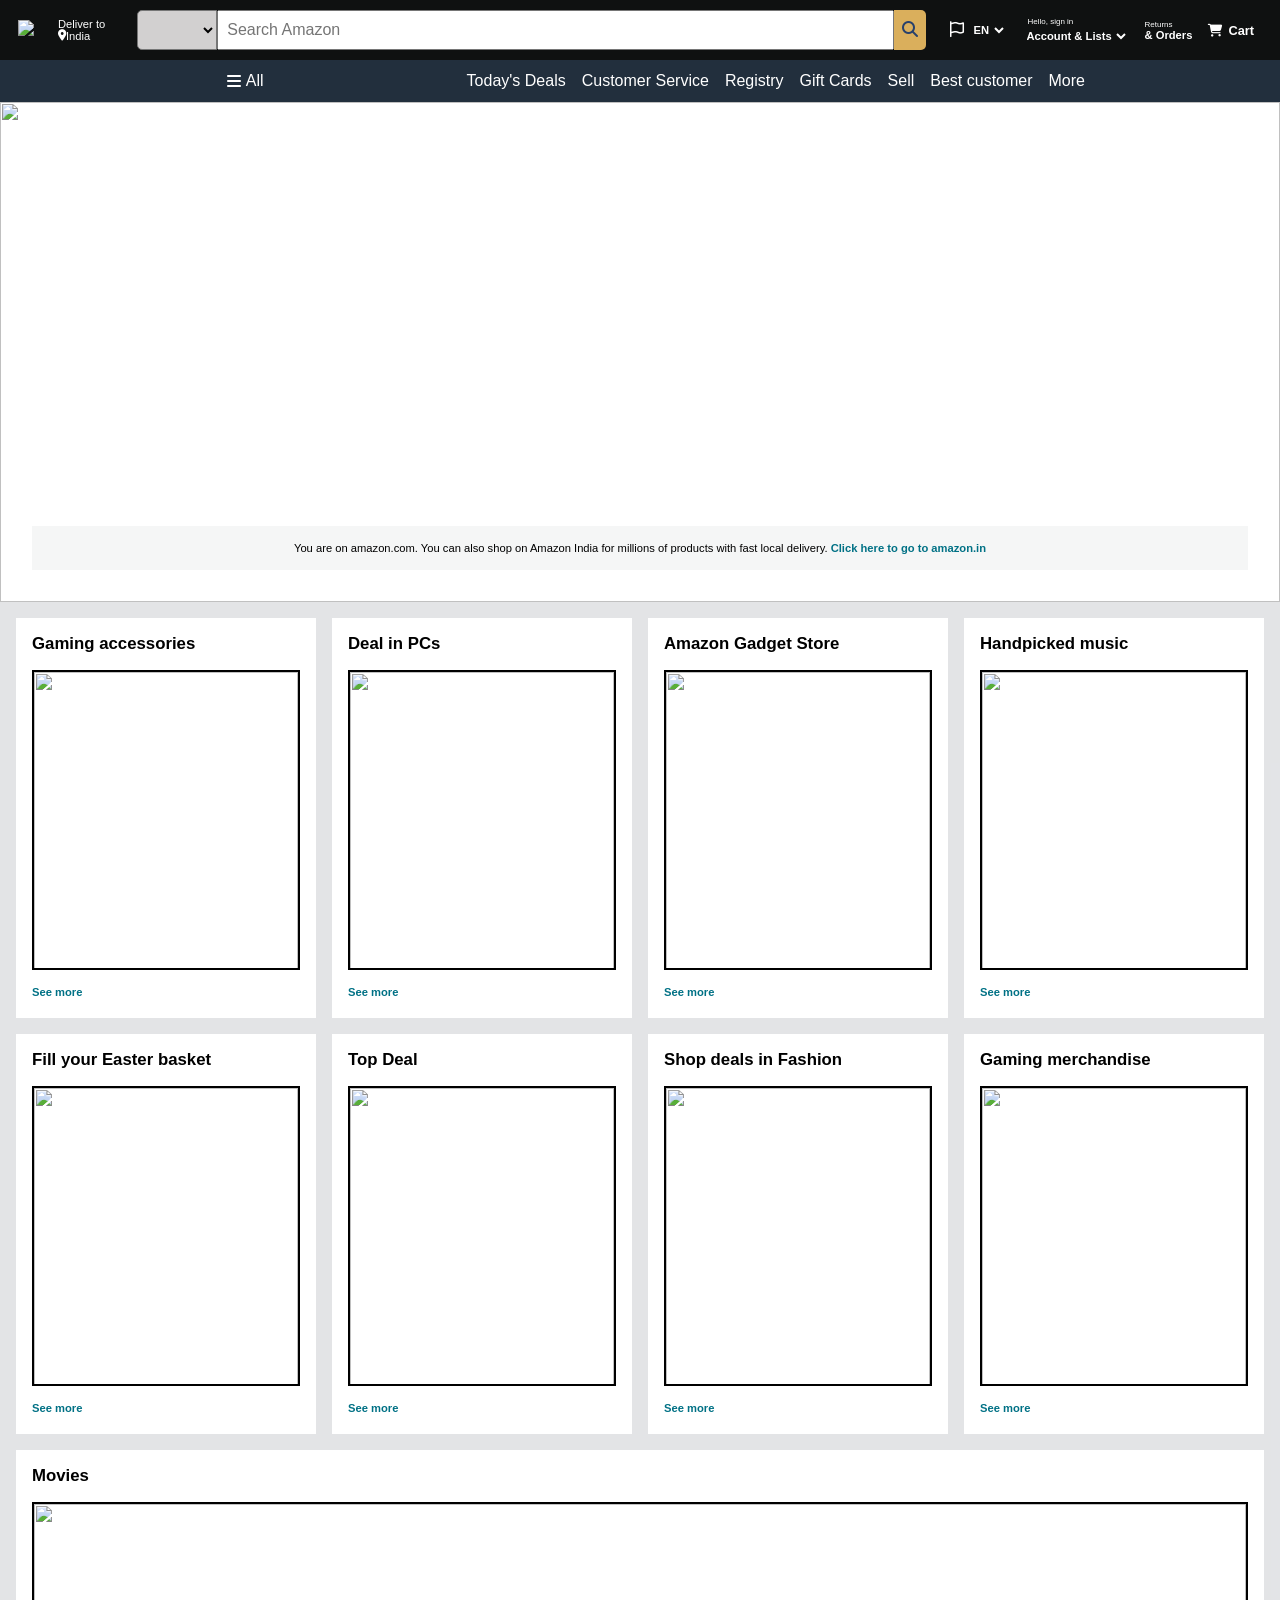
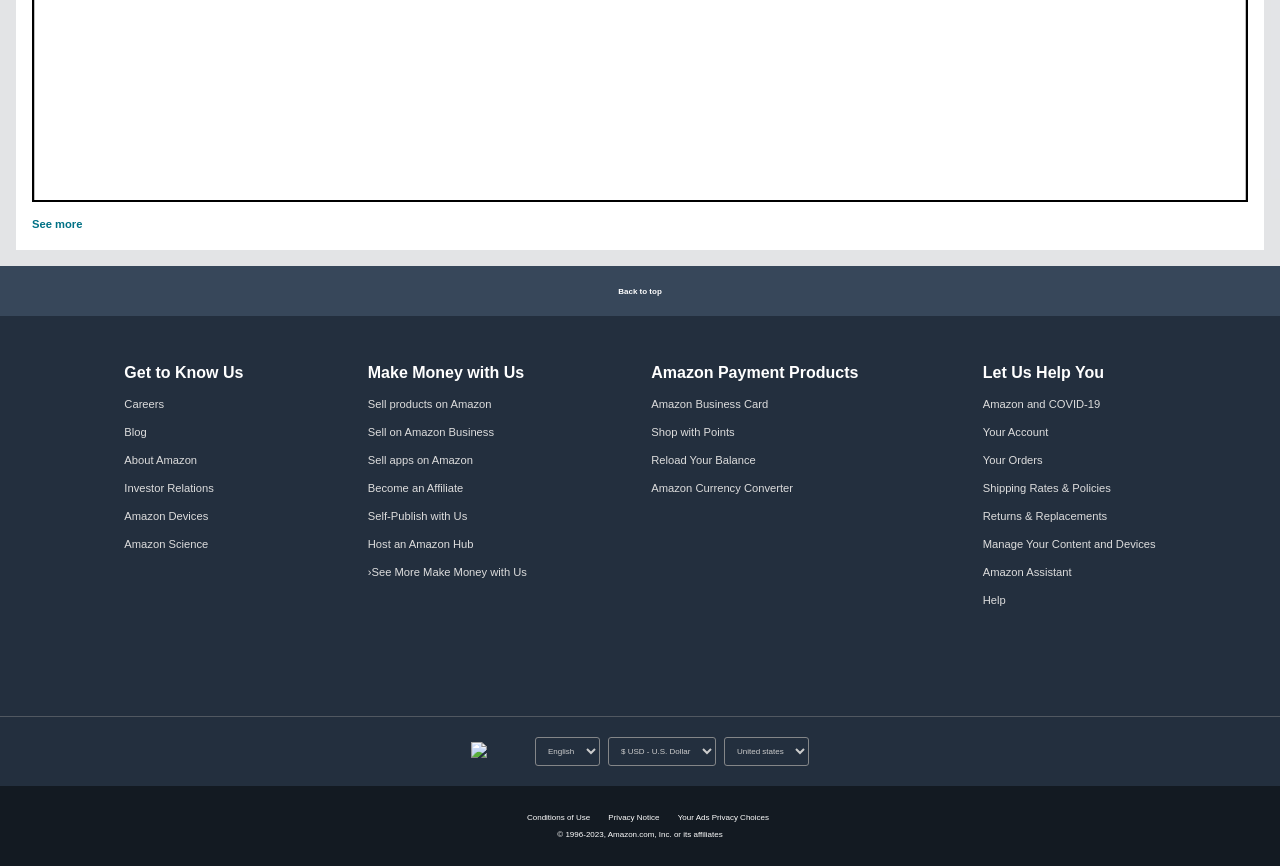
==== commit c8f204b8: "Rename amazon.html to index.html" ====
--- a/index.html
+++ b/index.html
@@ -41,7 +41,7 @@
             <option></option>
             <option>All</option>
             <option>All Departments</option>
-            <option>Arts or Crafts</option>
+            <option>Arts & Crafts</option>
           </select>
           <input type="text" placeholder="Search Amazon" class="search-box" />
           <div class="search-icon">
@@ -96,7 +96,7 @@
           <p>Registry</p>
           <p>Gift Cards</p>
           <p>Sell</p>
-          <p>Customer Review</p>
+          <p>Best customer</p>
           <p>More</p>
         </div>
       </div>
@@ -163,52 +163,16 @@
         <div class="item-card">
           <h2>Gaming accessories</h2>
           <img
-          src="amazon.jpg"
-          />
-          <p>
-            <a href="#">See more</a>
-          </p>
-        </div>
-        <div class="item-card">
-          <h2>Electronic items</h2>
-          <img
-          src="amazon.jpg"
-          />
-          <p>
-            <a href="#">See more</a>
-          </p>
-        </div>
-        <div class="item-card">
-          <h2>New Brands Deals</h2>
-          <img
-          src="amazon.jpg"
-          />
-          <p>
-            <a href="#">See more</a>
-          </p>
-        </div>
-        <div class="item-card">
-          <h2>Home accessories</h2>
-          <img
-          src="amazon.jpg"
-          />
-          <p>
-            <a href="#">See more</a>
-          </p>
-        </div>
-        <div class="item-card">
-          <h2>Student Items</h2>
-          <img
-          src="amazon.jpg"
-          />
-          <p>
-            <a href="#">See more</a>
-          </p>
-        </div>
-        <div class="item-card">
-          <h2>PC Deals</h2>
-          <img
-          src="amazon.jpg"
+          src="/amazon/amazon.jpg"
+          />
+          <p>
+            <a href="#">See more</a>
+          </p>
+        </div>
+        <div class="item-card">
+          <h2>Deal in PCs</h2>
+          <img
+          src="/amazon/amazon.jpg"
           />
           <p>
             <a href="#">See more</a>
@@ -217,7 +181,7 @@
         <div class="item-card">
           <h2>Amazon Gadget Store</h2>
           <img
-          src="amazon.jpg"
+          src="/amazon/amazon.jpg"
           />
           <p>
             <a href="#">See more</a>
@@ -226,7 +190,7 @@
         <div class="item-card">
           <h2>Handpicked music</h2>
           <img
-          src="amazon.jpg"
+          src="/amazon/amazon.jpg"
           />
           <p>
             <a href="#">See more</a>
@@ -235,7 +199,7 @@
         <div class="item-card">
           <h2>Fill your Easter basket</h2>
           <img
-          src="amazon.jpg"
+          src="/amazon/amazon.jpg"
           />
           <p>
             <a href="#">See more</a>
@@ -244,7 +208,7 @@
         <div class="item-card">
           <h2>Top Deal</h2>
           <img
-          src="amazon.jpg"
+          src="/amazon/amazon.jpg"
           />
           <p>
             <a href="#">See more</a>
@@ -253,7 +217,7 @@
         <div class="item-card">
           <h2>Shop deals in Fashion</h2>
           <img
-          src="amazon.jpg"
+          src="/amazon/amazon.jpg"
           />
           <p>
             <a href="#">See more</a>
@@ -262,13 +226,12 @@
         <div class="item-card">
           <h2>Gaming merchandise</h2>
           <img
-          src="amazon.jpg"
-          />
-          <p>
-            <a href="#">See more</a>
-          </p>
-        </div>
-       
+          src="/amazon/amazon.jpg"
+          />
+          <p>
+            <a href="#">See more</a>
+          </p>
+        </div>
         <div class="item-card">
           <h2>Movies</h2>
           <img
@@ -286,24 +249,7 @@
     <!--last part footer-->
     <footer>
       <a href="#" class="back-option"> Back to top </a>
-      
-      <div class="footer-bussiness">
-        <ul>
-          <li>Amazon Bussiness</li>
-          <li>Everything For</li>
-          <li>Your Bussiness</li>
-        </ul>
-        <ul>
-          <li>Prime Now</li>
-          <li>2-Hours Delivery</li>
-          <li>on Everyday Items</li>
-        </ul>
-        <ul>
-          <li>Amazon Prime Music</li>
-          <li>100 million songs, ad-free</li>
-          <li>Over 15 million podcast episodes</li>
-        </ul>
-      </div>
+
       <div class="footer-links">
         <ul>
           <p>Get to Know Us</p>
@@ -322,7 +268,7 @@
           <a>Become an Affiliate</a>
           <a>Self-Publish with Us</a>
           <a>Host an Amazon Hub</a>
-          <a>See More Make Money with Us</a>
+          <a>›See More Make Money with Us</a>
         </ul>
         <ul>
           <p>Amazon Payment Products</p>
@@ -368,7 +314,7 @@
           <a href="#">Privacy Notice</a>
           <a href="#">Your Ads Privacy Choices</a>
         </div>
-        &copy; 1996-2023, Amazon.com, Inc. or its affiliates
+        © 1996-2023, Amazon.com, Inc. or its affiliates
       </div>
     </footer>
   </body>
